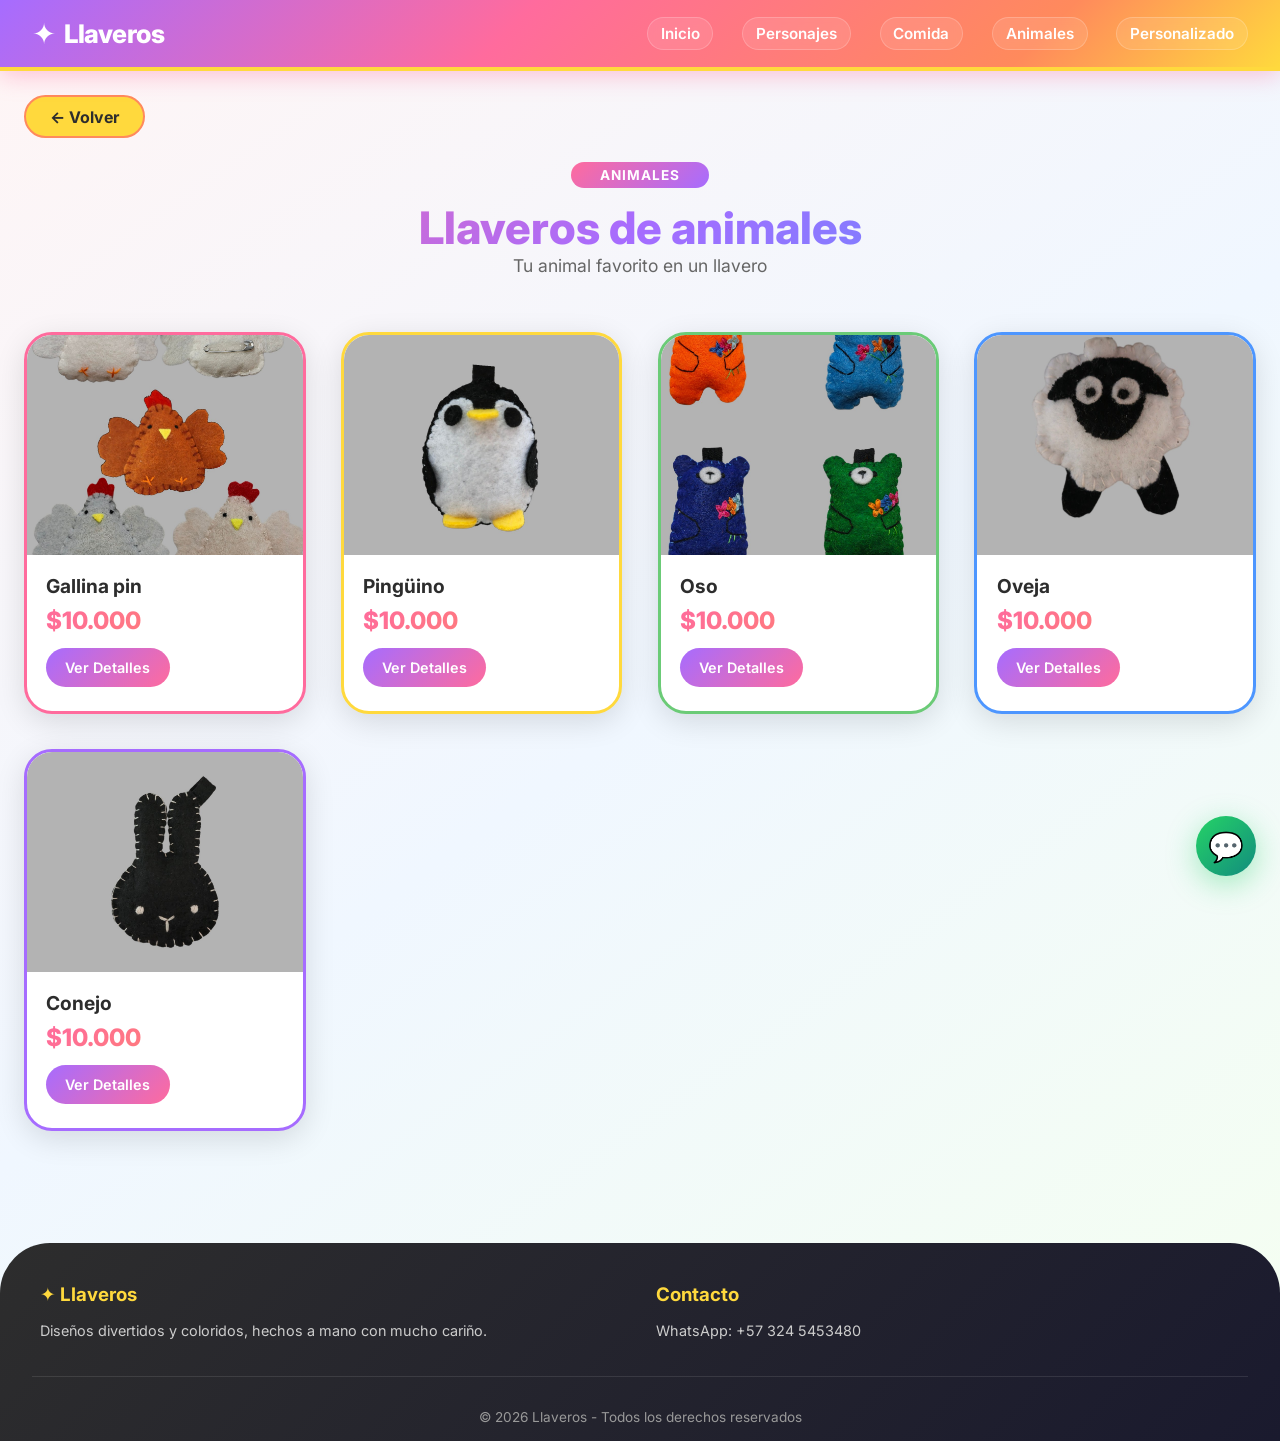
==== animales.html @ e6df384d "Add files via upload" ====
<!DOCTYPE html>
<html lang="es">
<head>
  <meta charset="UTF-8" />
  <meta name="viewport" content="width=device-width, initial-scale=1.0" />
  <title>Animales · Llaveros</title>
  <link rel="stylesheet" href="styles.css" />
  <link href="https://fonts.googleapis.com/css2?family=Inter:wght@300;400;600;700;800&display=swap" rel="stylesheet" />
</head>
<body>

<header class="header">
  <a href="index.html" class="header-logo">
    <span class="logo-icon">✦</span>
    <span class="logo-text">Llaveros</span>
  </a>
  <button class="menu-toggle" id="menuToggle">☰</button>
  <nav class="nav" id="navMenu">
    <a href="index.html">Inicio</a>
    <a href="personajes.html">Personajes</a>
    <a href="comida.html">Comida</a>
    <a href="animales.html">Animales</a>
    <a href="personalizado.html">Personalizado</a>
  </nav>
</header>

<a href="index.html" class="volver">← Volver</a>

<section class="productos-section">
  <div class="categorias-header">
    <span class="etiqueta">Animales</span>
    <h2>Llaveros de animales</h2>
    <p>Tu animal favorito en un llavero</p>
  </div>

  <div class="productos-grid">
    <div class="producto">
      <img src="pollos.jpg" alt="gallinas" />
      <div class="info">
        <h3>Gallina pin</h3>
        <div class="precio">$10.000</div>
        <a href="producto-detalle.html?producto=gallinas" class="btn">Ver Detalles</a>
      </div>
    </div>
    <div class="producto">
      <img src="ping.jpg" alt="pinguino" />
      <div class="info">
        <h3>Pingüino</h3>
        <div class="precio">$10.000</div>
        <a href="producto-detalle.html?producto=pinguino" class="btn">Ver Detalles</a>
      </div>
    </div>
    <div class="producto">
      <img src="ositos.jpg" alt="Oso" />
      <div class="info">
        <h3>Oso</h3>
        <div class="precio">$10.000</div>
        <a href="producto-detalle.html?producto=oso" class="btn">Ver Detalles</a>
      </div>
    </div>
    <div class="producto">
      <img src="ov.jpg" alt="Oveja" />
      <div class="info">
        <h3>Oveja</h3>
        <div class="precio">$10.000</div>
        <a href="producto-detalle.html?producto=oveja" class="btn">Ver Detalles</a>
      </div>
    </div>
     <div class="producto">
      <img src="conejito.jpg" alt="conejo" />
      <div class="info">
        <h3>Conejo</h3>
        <div class="precio">$10.000</div>
        <a href="producto-detalle.html?producto=conejo" class="btn">Ver Detalles</a>
      </div>
    </div>
  </div>
</section>

<footer class="footer">
  <div class="footer-content">
    <div class="footer-section">
      <h3>✦ Llaveros</h3>
      <p>Diseños divertidos y coloridos, hechos a mano con mucho cariño.</p>
    </div>
    <div class="footer-section">
      <h3>Contacto</h3>
      <p>WhatsApp: +57 324 5453480</p>
    </div>
  </div>
  <div class="footer-bottom">
    <p>&copy; 2026 Llaveros - Todos los derechos reservados</p>
  </div>
</footer>

<a href="https://wa.me/573245453480" class="whatsapp" target="_blank">💬</a>

<script src="script.js"></script>
</body>
</html>
---- styles.css ----
/* ============================================================
   ESTILOS PRINCIPALES - LLAVEROS
   ============================================================ */
:root {
  --rosa: #ff6b9d;
  --amarillo: #ffd93d;
  --verde: #6bcb77;
  --celeste: #4d96ff;
  --naranja: #ff8a5c;
  --morado: #a66cff;
  --blanco: #ffffff;
  --negro: #2d2d2d;
  --gris-claro: #f8f4f0;
  --sombra: 0 8px 30px rgba(0, 0, 0, 0.12);
  --sombra-hover: 0 16px 48px rgba(0, 0, 0, 0.2);
  --radio: 28px;
  --transition: all 0.35s cubic-bezier(0.34, 1.56, 0.64, 1);
  --primary-rose: #ff6b9d;
  --primary-dark: #2c3e50;
  --text-light: #6b7a6e;
}

* {
  margin: 0;
  padding: 0;
  box-sizing: border-box;
}

body {
  font-family: 'Inter', 'Segoe UI', system-ui, sans-serif;
  background: linear-gradient(145deg, #fff5f5 0%, #f0f7ff 50%, #f5fff0 100%);
  color: var(--negro);
  min-height: 100vh;
}

/* HEADER */
.header {
  background: linear-gradient(135deg, var(--morado) 0%, var(--rosa) 40%, var(--naranja) 80%, var(--amarillo) 100%);
  color: white;
  padding: 1rem 2rem;
  display: flex;
  justify-content: space-between;
  align-items: center;
  position: sticky;
  top: 0;
  z-index: 1000;
  box-shadow: 0 4px 25px rgba(255, 107, 157, 0.4);
  flex-wrap: wrap;
  border-bottom: 4px solid var(--amarillo);
}

.header-logo {
  display: flex;
  align-items: center;
  gap: 0.5rem;
  text-decoration: none;
  color: white;
}

.logo-icon {
  font-size: 1.8rem;
}

.logo-text {
  font-size: 1.6rem;
  font-weight: 800;
  letter-spacing: -0.5px;
}

.menu-toggle {
  display: none;
  font-size: 2rem;
  background: rgba(255, 255, 255, 0.2);
  border: 2px solid rgba(255, 255, 255, 0.4);
  color: white;
  cursor: pointer;
  padding: 0.3rem 0.9rem;
  border-radius: 50px;
  transition: var(--transition);
}

.menu-toggle:hover {
  background: white;
  color: var(--rosa);
  transform: rotate(90deg);
}

.nav {
  display: flex;
  gap: 1.8rem;
  align-items: center;
  flex-wrap: wrap;
}

.nav a {
  color: white;
  text-decoration: none;
  font-weight: 600;
  font-size: 0.95rem;
  padding: 0.4rem 0.8rem;
  border-radius: 40px;
  transition: var(--transition);
  background: rgba(255, 255, 255, 0.1);
  backdrop-filter: blur(4px);
  border: 1px solid rgba(255, 255, 255, 0.2);
}

.nav a:hover {
  background: white;
  color: var(--rosa);
  transform: scale(1.05) translateY(-2px);
  box-shadow: 0 8px 25px rgba(255, 255, 255, 0.3);
}

/* HERO */
.hero {
  background: linear-gradient(135deg, var(--amarillo) 0%, var(--naranja) 30%, var(--rosa) 60%, var(--morado) 100%);
  padding: 4rem 2rem;
  text-align: center;
  margin: 1rem 1.5rem 2rem;
  border-radius: 50px;
  box-shadow: 0 15px 50px rgba(255, 107, 157, 0.3);
  position: relative;
  overflow: hidden;
}

.hero h2 {
  font-size: 3.5rem;
  font-weight: 800;
  color: white;
  text-shadow: 0 4px 20px rgba(0, 0, 0, 0.15);
  position: relative;
  z-index: 1;
  letter-spacing: -1px;
}

.hero h2 .destacar {
  display: inline-block;
  animation: saltar 1.2s infinite alternate;
}

@keyframes saltar {
  0% { transform: translateY(0) rotate(-2deg); }
  100% { transform: translateY(-8px) rotate(2deg); }
}

.hero p {
  font-size: 1.3rem;
  color: white;
  opacity: 0.95;
  margin-top: 0.8rem;
  position: relative;
  z-index: 1;
  font-weight: 500;
}

/* CATEGORÍAS */
.categorias-section {
  padding: 2rem 1.5rem;
  max-width: 1300px;
  margin: 0 auto;
}

.categorias-header {
  text-align: center;
  margin-bottom: 2.5rem;
}

.categorias-header .etiqueta {
  display: inline-block;
  background: linear-gradient(135deg, var(--rosa), var(--morado));
  color: white;
  padding: 0.3rem 1.8rem;
  border-radius: 50px;
  font-weight: 700;
  font-size: 0.85rem;
  letter-spacing: 1px;
  text-transform: uppercase;
  margin-bottom: 0.8rem;
}

.categorias-header h2 {
  font-size: 2.8rem;
  font-weight: 800;
  background: linear-gradient(135deg, var(--rosa), var(--morado), var(--celeste));
  -webkit-background-clip: text;
  background-clip: text;
  color: transparent;
}

.categorias-header p {
  color: #666;
  font-size: 1.1rem;
}

.categorias-grid {
  display: grid;
  grid-template-columns: repeat(auto-fit, minmax(170px, 1fr));
  gap: 1.8rem;
  margin-bottom: 3rem;
}

.card-categoria {
  background: white;
  padding: 1.8rem 0.8rem;
  text-align: center;
  border-radius: var(--radio);
  box-shadow: var(--sombra);
  text-decoration: none;
  color: var(--negro);
  font-weight: 700;
  font-size: 1.1rem;
  transition: var(--transition);
  border: 3px solid transparent;
  position: relative;
}

.card-categoria .icono-grande {
  font-size: 1.2rem;
  display: block;
  margin-bottom: 0.6rem;
  font-weight: 600;
}

.card-categoria:nth-child(1) { border-color: var(--rosa); }
.card-categoria:nth-child(2) { border-color: var(--morado); }
.card-categoria:nth-child(3) { border-color: var(--verde); }
.card-categoria:nth-child(4) { border-color: var(--naranja); }

.card-categoria:hover {
  transform: translateY(-12px) scale(1.02);
  box-shadow: var(--sombra-hover);
  background: var(--gris-claro);
}

.card-categoria .badge {
  position: absolute;
  top: 8px;
  right: 12px;
  background: var(--amarillo);
  color: var(--negro);
  font-size: 0.7rem;
  padding: 0.15rem 0.7rem;
  border-radius: 30px;
  font-weight: 700;
}

/* PRODUCTOS */
.productos-section {
  padding: 1rem 1.5rem 3rem;
  max-width: 1300px;
  margin: 0 auto;
}

.productos-grid {
  display: grid;
  grid-template-columns: repeat(auto-fill, minmax(250px, 1fr));
  gap: 2.2rem;
  padding: 1rem 0;
}

.producto {
  background: white;
  border-radius: var(--radio);
  overflow: hidden;
  box-shadow: var(--sombra);
  transition: var(--transition);
  border: 3px solid transparent;
  display: flex;
  flex-direction: column;
}

.producto:nth-child(1) { border-color: var(--rosa); }
.producto:nth-child(2) { border-color: var(--amarillo); }
.producto:nth-child(3) { border-color: var(--verde); }
.producto:nth-child(4) { border-color: var(--celeste); }
.producto:nth-child(5) { border-color: var(--morado); }
.producto:nth-child(6) { border-color: var(--naranja); }
.producto:nth-child(7) { border-color: var(--blanco); }
.producto:nth-child(8) { border-color: var(--primary-rose); }

.producto:hover {
  transform: translateY(-10px);
  box-shadow: var(--sombra-hover);
}

.producto img {
  width: 100%;
  height: 220px;
  object-fit: cover;
  background: linear-gradient(135deg, #ffe8e8, #e8f0ff);
  transition: transform 0.4s ease;
}

.producto:hover img {
  transform: scale(1.05);
}

.producto .info {
  padding: 1.2rem 1.2rem 1.5rem;
  flex: 1;
  display: flex;
  flex-direction: column;
}

.producto .info h3 {
  font-size: 1.2rem;
  font-weight: 700;
  margin-bottom: 0.3rem;
  color: var(--negro);
}

.producto .info .precio {
  font-size: 1.5rem;
  font-weight: 800;
  background: linear-gradient(135deg, var(--rosa), var(--naranja));
  -webkit-background-clip: text;
  background-clip: text;
  color: transparent;
  margin: 0.2rem 0 0.8rem;
}

.producto .info .btn {
  display: inline-block;
  padding: 0.7rem 1.2rem;
  background: linear-gradient(135deg, var(--morado), var(--rosa));
  color: white;
  text-align: center;
  border-radius: 50px;
  text-decoration: none;
  font-weight: 600;
  font-size: 0.9rem;
  transition: var(--transition);
  border: none;
  cursor: pointer;
  margin-top: auto;
  align-self: flex-start;
}

.producto .info .btn:hover {
  transform: scale(1.05) translateY(-2px);
  box-shadow: 0 8px 25px rgba(166, 108, 255, 0.4);
}

/* VOLVER */
.volver {
  display: inline-flex;
  align-items: center;
  gap: 0.5rem;
  margin: 1.5rem 1.5rem 0.5rem;
  padding: 0.6rem 1.5rem;
  background: var(--amarillo);
  color: var(--negro);
  border-radius: 50px;
  text-decoration: none;
  font-weight: 700;
  transition: var(--transition);
  border: 2px solid var(--naranja);
}

.volver:hover {
  background: var(--naranja);
  color: white;
  transform: translateX(-6px);
  border-color: var(--rosa);
}

/* DETALLE DEL PRODUCTO */
.detalle-container {
  max-width: 1200px;
  margin: 0 auto;
  padding: 2rem;
}

.detalle-producto {
  display: grid;
  grid-template-columns: 1fr 1fr;
  gap: 3rem;
  background: white;
  border-radius: 30px;
  overflow: hidden;
  box-shadow: var(--sombra);
  margin-top: 1rem;
}

.detalle-imagen {
  background: linear-gradient(135deg, #f5e6d3, #e8d9c4);
  padding: 2rem;
  display: flex;
  flex-direction: column;
  align-items: center;
  justify-content: center;
}

.imagen-principal-container {
  width: 100%;
  display: flex;
  align-items: center;
  justify-content: center;
  margin-bottom: 1.5rem;
}

.imagen-principal-container img {
  width: 100%;
  max-width: 450px;
  height: auto;
  border-radius: 20px;
  transition: transform 0.3s ease;
}

.imagen-principal-container img:hover {
  transform: scale(1.02);
}

.miniaturas-horizontales {
  display: flex;
  justify-content: center;
  gap: 1rem;
  flex-wrap: wrap;
  width: 100%;
}

.miniatura-horizontal {
  width: 80px;
  height: 80px;
  border-radius: 12px;
  overflow: hidden;
  cursor: pointer;
  border: 3px solid transparent;
  transition: all 0.3s ease;
  background: white;
}

.miniatura-horizontal img {
  width: 100%;
  height: 100%;
  object-fit: cover;
}

.miniatura-horizontal:hover {
  transform: scale(1.05);
}

.miniatura-horizontal.activa {
  border-color: var(--primary-rose);
  box-shadow: 0 4px 12px rgba(255, 107, 157, 0.3);
}

.detalle-info {
  padding: 2rem 2rem 2rem 0;
}

.detalle-info h1 {
  font-size: 2rem;
  color: var(--primary-dark);
  margin-bottom: 0.5rem;
}

.precio {
  font-size: 2rem;
  font-weight: 700;
  background: linear-gradient(135deg, var(--rosa), var(--naranja));
  -webkit-background-clip: text;
  background-clip: text;
  color: transparent;
  margin-bottom: 1.5rem;
}

/* SELECTOR DE COLOR */
.selector-color {
  margin-top: 0.5rem;
}

.selector-color.oculto {
  display: none;
}

.selector-color h3 {
  color: var(--primary-dark);
  margin-bottom: 0.8rem;
  font-size: 1.1rem;
}

.colores {
  display: flex;
  gap: 0.8rem;
  flex-wrap: wrap;
}

.color-btn {
  display: flex;
  align-items: center;
  gap: 0.6rem;
  padding: 0.5rem 1rem;
  background: white;
  border: 2px solid #e0e0e0;
  border-radius: 40px;
  cursor: pointer;
  transition: var(--transition);
  font-size: 0.9rem;
  font-weight: 500;
}

.color-btn:hover {
  border-color: var(--primary-rose);
  transform: translateY(-2px);
}

.color-btn.active {
  border-color: var(--primary-rose);
  background: rgba(255, 107, 157, 0.1);
  box-shadow: 0 4px 12px rgba(255, 107, 157, 0.2);
}

.color-muestra {
  width: 24px;
  height: 24px;
  border-radius: 50%;
  display: inline-block;
  box-shadow: 0 2px 4px rgba(0, 0, 0, 0.1);
}

.seleccionado-texto {
  margin-top: 0.8rem;
  color: var(--text-light);
  font-size: 0.9rem;
}

.seleccionado-texto span {
  font-weight: 600;
  color: var(--primary-rose);
}

.obligatorio {
  color: var(--primary-rose);
  font-weight: 700;
}

/* CANTIDAD */
.cantidad-selector {
  margin-top: 1.5rem;
}

.cantidad-selector h3 {
  color: var(--primary-dark);
  margin-bottom: 0.8rem;
  font-size: 1.1rem;
}

.cantidad-control {
  display: flex;
  align-items: center;
  gap: 1rem;
  margin-bottom: 1rem;
}

.cantidad-btn {
  width: 40px;
  height: 40px;
  border: 2px solid #e0e0e0;
  background: white;
  border-radius: 12px;
  font-size: 1.2rem;
  cursor: pointer;
  transition: var(--transition);
  font-weight: bold;
  color: var(--negro);
}

.cantidad-btn:hover {
  border-color: var(--primary-rose);
  background: var(--primary-rose);
  color: white;
}

.cantidad-control input {
  width: 80px;
  height: 40px;
  text-align: center;
  font-size: 1.1rem;
  border: 2px solid #e0e0e0;
  border-radius: 12px;
  background: white;
  font-weight: 500;
  color: var(--negro);
}

/* TOTAL */
.total-precio {
  display: flex;
  justify-content: space-between;
  align-items: center;
  padding: 1rem 0;
  border-top: 2px solid #f0f0f0;
  margin: 1rem 0;
}

.total-precio h3 {
  color: var(--primary-dark);
  font-size: 1.1rem;
}

.total-monto {
  font-size: 1.8rem;
  font-weight: 700;
  background: linear-gradient(135deg, var(--rosa), var(--naranja));
  -webkit-background-clip: text;
  background-clip: text;
  color: transparent;
}

/* NOTA ADICIONAL */
.nota-adicional {
  margin: 1rem 0 1.5rem;
}

.nota-adicional h3 {
  color: var(--primary-dark);
  margin-bottom: 0.5rem;
  font-size: 1.1rem;
}

.nota-adicional textarea {
  width: 100%;
  padding: 0.8rem 1rem;
  border: 2px solid #e0e0e0;
  border-radius: 16px;
  font-size: 0.95rem;
  transition: all 0.3s ease;
  background: #f8f8f8;
  font-family: inherit;
  resize: vertical;
  min-height: 70px;
  color: var(--negro);
}

.nota-adicional textarea:focus {
  border-color: var(--primary-rose);
  outline: none;
  box-shadow: 0 0 0 4px rgba(255, 107, 157, 0.15);
  background: white;
}

.nota-adicional .ayuda {
  font-size: 0.8rem;
  color: #999;
  margin-top: 0.3rem;
  display: block;
}

/* BOTÓN COMPRAR */
.btn-comprar {
  width: 100%;
  padding: 1rem;
  background: linear-gradient(135deg, var(--rosa), var(--morado));
  color: white;
  border: none;
  border-radius: 50px;
  font-size: 1.2rem;
  font-weight: 700;
  cursor: pointer;
  transition: var(--transition);
  margin-top: 0.5rem;
}

.btn-comprar:hover {
  transform: scale(1.02) translateY(-3px);
  box-shadow: 0 10px 30px rgba(255, 107, 157, 0.4);
}

/* PERSONALIZADO */
.personalizado-section {
  background: linear-gradient(135deg, #fff0f5, #f0f0ff, #f0fff4);
  border-radius: 50px;
  padding: 3rem 2.5rem;
  margin: 2rem 0;
  border: 3px dashed var(--morado);
  box-shadow: 0 10px 40px rgba(166, 108, 255, 0.15);
}

.personalizado-info {
  text-align: center;
  margin-bottom: 2rem;
  font-size: 1.1rem;
  color: #555;
}

.form-personalizado {
  display: grid;
  grid-template-columns: 1fr 1fr;
  gap: 1.8rem;
  background: white;
  padding: 2rem;
  border-radius: 30px;
  box-shadow: var(--sombra);
}

.form-personalizado .grupo {
  display: flex;
  flex-direction: column;
  gap: 0.4rem;
}

.form-personalizado .grupo label {
  font-weight: 600;
  color: var(--negro);
}

.form-personalizado .grupo input,
.form-personalizado .grupo textarea,
.form-personalizado .grupo select {
  padding: 0.8rem 1rem;
  border: 2px solid #e8e8e8;
  border-radius: 16px;
  font-size: 1rem;
  transition: var(--transition);
  background: var(--gris-claro);
  font-family: inherit;
  color: var(--negro);
}

.form-personalizado .grupo input:focus,
.form-personalizado .grupo textarea:focus,
.form-personalizado .grupo select:focus {
  border-color: var(--morado);
  outline: none;
  box-shadow: 0 0 0 4px rgba(166, 108, 255, 0.15);
  background: white;
}

.form-personalizado .grupo textarea {
  min-height: 100px;
  resize: vertical;
}

.form-personalizado .grupo input[type="file"] {
  padding: 0.6rem;
  background: white;
  border: 2px dashed var(--rosa);
}

.form-personalizado .full-width {
  grid-column: 1 / -1;
}

.form-personalizado .ayuda {
  font-size: 0.8rem;
  color: #888;
}

.form-personalizado .btn-enviar {
  grid-column: 1 / -1;
  padding: 1rem;
  background: linear-gradient(135deg, var(--rosa), var(--morado));
  color: white;
  border: none;
  border-radius: 50px;
  font-size: 1.2rem;
  font-weight: 700;
  cursor: pointer;
  transition: var(--transition);
}

.form-personalizado .btn-enviar:hover {
  transform: scale(1.02) translateY(-3px);
  box-shadow: 0 12px 35px rgba(255, 107, 157, 0.4);
}

/* WHATSAPP FLOTANTE */
.whatsapp {
  position: fixed;
  bottom: 24px;
  right: 24px;
  background: linear-gradient(135deg, #25D366, #128C7E);
  color: white;
  font-size: 1.8rem;
  width: 60px;
  height: 60px;
  display: flex;
  align-items: center;
  justify-content: center;
  border-radius: 50%;
  text-decoration: none;
  box-shadow: 0 8px 30px rgba(37, 211, 102, 0.4);
  transition: var(--transition);
  z-index: 99;
  animation: flotar 2.5s ease-in-out infinite;
}

@keyframes flotar {
  0%, 100% { transform: translateY(0) scale(1); }
  50% { transform: translateY(-10px) scale(1.05); }
}

.whatsapp:hover {
  transform: scale(1.12) rotate(5deg);
  box-shadow: 0 12px 40px rgba(37, 211, 102, 0.6);
  animation: none;
}

/* FOOTER */
.footer {
  background: linear-gradient(135deg, var(--negro), #1a1a2e);
  color: white;
  margin-top: 3rem;
  padding: 2.5rem 2rem 1rem;
  border-radius: 50px 50px 0 0;
}

.footer-content {
  display: grid;
  grid-template-columns: repeat(auto-fit, minmax(200px, 1fr));
  gap: 2rem;
  max-width: 1200px;
  margin: 0 auto;
}

.footer-section h3 {
  color: var(--amarillo);
  margin-bottom: 0.8rem;
}

.footer-section p {
  color: #ccc;
  font-size: 0.9rem;
  line-height: 1.7;
}

.footer-bottom {
  text-align: center;
  padding-top: 2rem;
  margin-top: 2rem;
  border-top: 1px solid rgba(255, 255, 255, 0.1);
  color: #999;
  font-size: 0.85rem;
}

/* RESPONSIVE */
@media (max-width: 768px) {
  .header {
    padding: 0.8rem 1.2rem;
  }

  .menu-toggle {
    display: block;
  }

  .nav {
    display: none;
    flex-direction: column;
    width: 100%;
    background: linear-gradient(135deg, var(--morado), var(--rosa));
    padding: 1rem 0;
    margin-top: 0.8rem;
    border-radius: 20px;
    gap: 0.5rem;
  }

  .nav a {
    background: transparent;
    border: none;
    width: 100%;
    text-align: center;
    padding: 0.7rem;
  }

  .nav a:hover {
    background: white;
    color: var(--morado);
    transform: none;
  }

  .nav.active {
    display: flex;
  }

  .hero {
    padding: 2.5rem 1.2rem;
    margin: 0.8rem 0.8rem 1.5rem;
    border-radius: 30px;
  }

  .hero h2 {
    font-size: 2.2rem;
  }

  .hero p {
    font-size: 1rem;
  }

  .categorias-header h2 {
    font-size: 2rem;
  }

  .categorias-grid {
    grid-template-columns: repeat(2, 1fr);
    gap: 1rem;
  }

  .productos-grid {
    grid-template-columns: 1fr 1fr;
    gap: 1.2rem;
  }

  .detalle-producto {
    grid-template-columns: 1fr;
    gap: 1rem;
  }

  .detalle-info {
    padding: 0 1.5rem 2rem;
  }

  .detalle-info h1 {
    font-size: 1.5rem;
  }

  .precio {
    font-size: 1.5rem;
  }

  .personalizado-section {
    padding: 1.5rem;
    margin: 1.5rem 0;
  }

  .form-personalizado {
    grid-template-columns: 1fr;
    padding: 1.2rem;
  }

  .form-personalizado .full-width {
    grid-column: 1;
  }

  .footer {
    border-radius: 30px 30px 0 0;
    padding: 1.8rem 1.2rem 1rem;
  }
}

@media (max-width: 480px) {
  .productos-grid {
    grid-template-columns: 1fr;
  }

  .categorias-grid {
    grid-template-columns: 1fr 1fr;
  }

  .hero h2 {
    font-size: 1.8rem;
  }

  .logo-text {
    font-size: 1.3rem;
  }

  .miniatura-horizontal {
    width: 60px;
    height: 60px;
  }
}
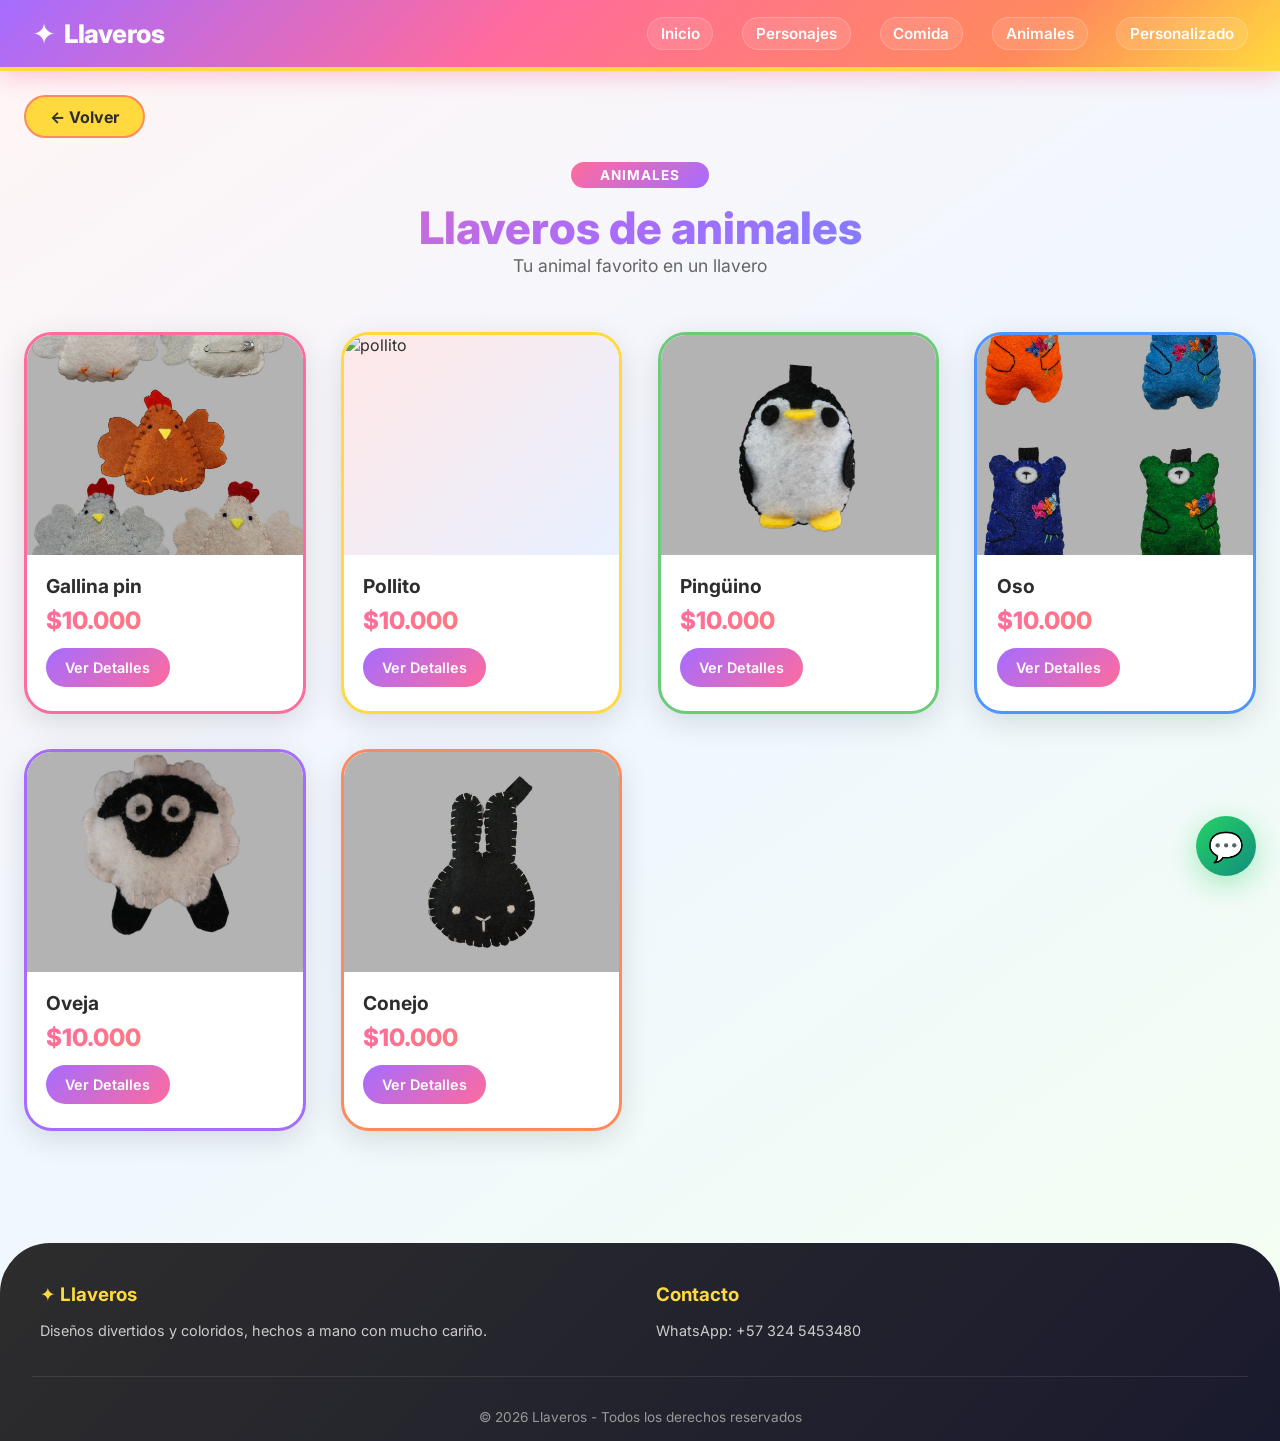
==== commit dd33e282: "Add pollito product section to animales.html" ====
--- a/animales.html
+++ b/animales.html
@@ -40,6 +40,14 @@
         <h3>Gallina pin</h3>
         <div class="precio">$10.000</div>
         <a href="producto-detalle.html?producto=gallinas" class="btn">Ver Detalles</a>
+      </div>
+    </div>
+      <div class="producto">
+      <img src="pollito.jpg" alt="pollito" />
+      <div class="info">
+        <h3>Pollito</h3>
+        <div class="precio">$10.000</div>
+        <a href="producto-detalle.html?producto=pollito" class="btn">Ver Detalles</a>
       </div>
     </div>
     <div class="producto">
@@ -97,4 +105,4 @@
 
 <script src="script.js"></script>
 </body>
-</html>+</html>
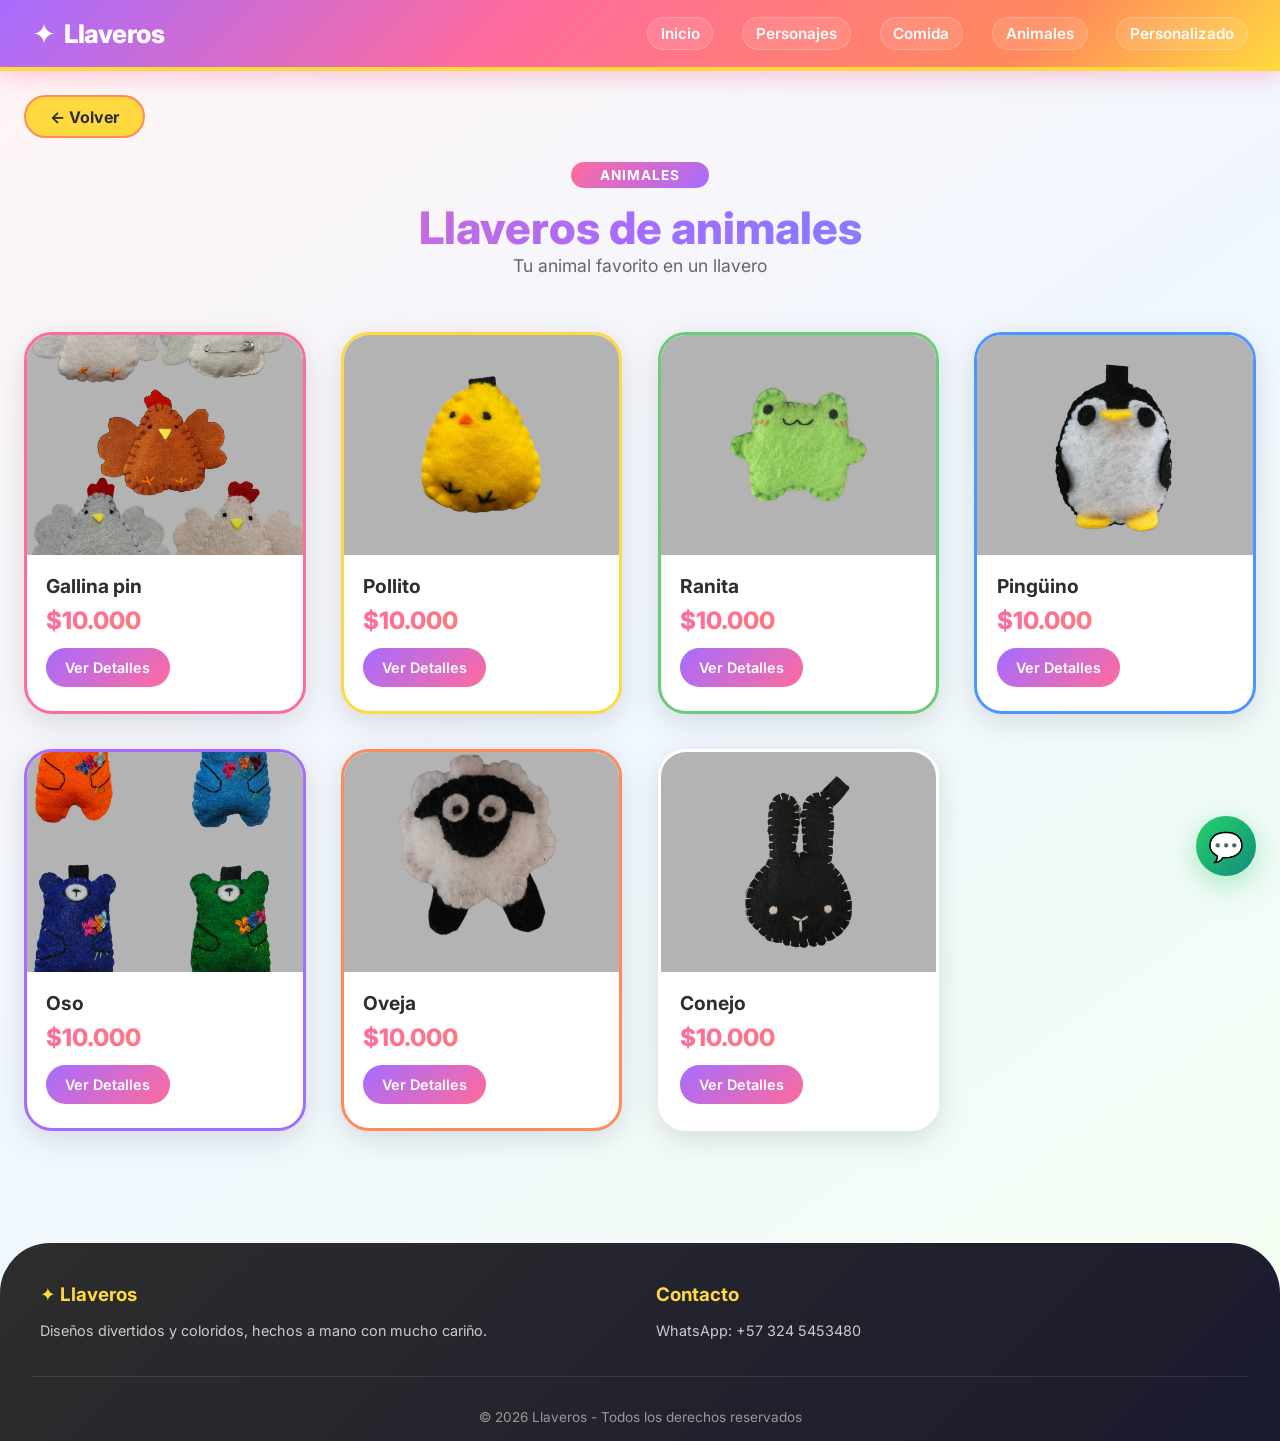
==== commit c30d6264: "Add new product 'Ranita' to animales.html" ====
--- a/animales.html
+++ b/animales.html
@@ -48,6 +48,14 @@
         <h3>Pollito</h3>
         <div class="precio">$10.000</div>
         <a href="producto-detalle.html?producto=pollito" class="btn">Ver Detalles</a>
+      </div>
+    </div>
+     <div class="producto">
+      <img src="rana.jpg" alt="rana" />
+      <div class="info">
+        <h3>Ranita</h3>
+        <div class="precio">$10.000</div>
+        <a href="producto-detalle.html?producto=rana" class="btn">Ver Detalles</a>
       </div>
     </div>
     <div class="producto">
